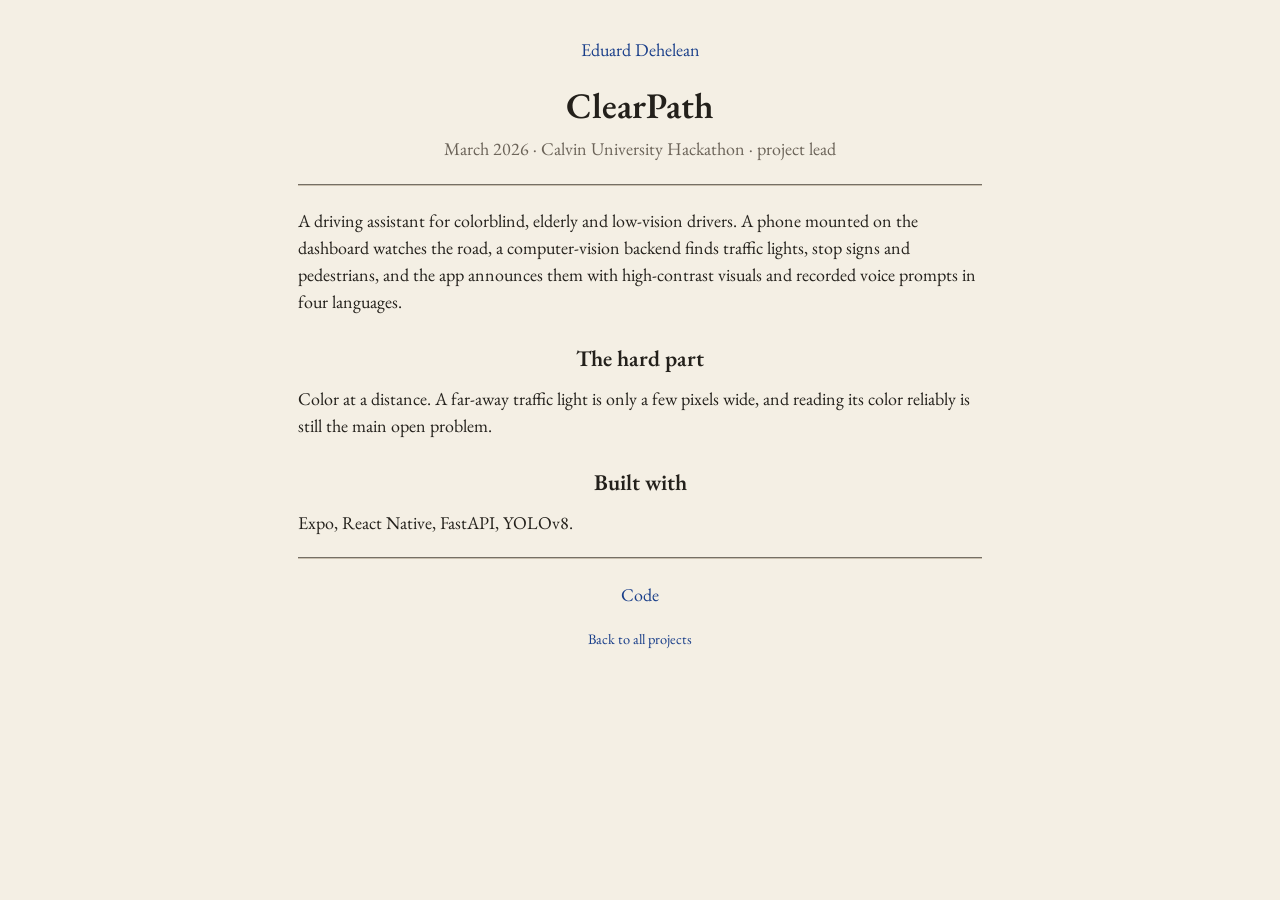
==== clearpath/index.html @ 3fed6795 "Build the site: early-web homepage and project pages Hand-written HTML with one stylesheet, in EB Ga" ====
<!doctype html>
<html lang="en">
<head>
<meta charset="utf-8">
<meta name="viewport" content="width=device-width,initial-scale=1">
<title>ClearPath · Eduard Dehelean</title>
<meta name="description" content="ClearPath, a driving assistant for colorblind, elderly and low-vision drivers.">
<meta name="theme-color" content="#f4efe4">
<link rel="icon" href="../favicon.svg" type="image/svg+xml">
<link rel="preload" href="../fonts/eb-garamond-400-normal.woff2" as="font" type="font/woff2" crossorigin>
<link rel="stylesheet" href="../css/style.css">
<script type="speculationrules">{"prerender":[{"where":{"selector_matches":"a[href^='../']"},"eagerness":"moderate"}]}</script>
</head>
<body>
<main>
<a class="back" href="../">Eduard Dehelean</a>
<h1>ClearPath</h1>
<p class="meta">March 2026 · Calvin University Hackathon · project lead</p>
<hr>
<article>
<p>A driving assistant for colorblind, elderly and low-vision drivers. A phone mounted on the dashboard watches the road, a computer-vision backend finds traffic lights, stop signs and pedestrians, and the app announces them with high-contrast visuals and recorded voice prompts in four languages.</p>
<h2>The hard part</h2>
<p>Color at a distance. A far-away traffic light is only a few pixels wide, and reading its color reliably is still the main open problem.</p>
<h2>Built with</h2>
<p>Expo, React Native, FastAPI, YOLOv8.</p>
</article>
<hr>
<p><a href="https://github.com/end13s/Clear-Path">Code</a></p>
<p><small><a href="../">Back to all projects</a></small></p>
</main>
</body>
</html>
---- css/style.css ----
/* EB Garamond, self-hosted and cut down to the letters this site uses.
   The -ro files hold only Romanian letters and load on pages that need them. */
@font-face{font-family:"EB Garamond";font-style:normal;font-weight:400;font-display:swap;src:url(../fonts/eb-garamond-400-normal.woff2) format("woff2");unicode-range:U+0020-007E,U+00A0-00FF,U+2013-2014,U+2018-201A,U+201C-201E,U+2022,U+2026,U+2032-2033,U+20AC,U+2122,U+2190-2193}
@font-face{font-family:"EB Garamond";font-style:normal;font-weight:400;font-display:swap;src:url(../fonts/eb-garamond-400-normal-ro.woff2) format("woff2");unicode-range:U+0102-0103,U+0218-021B,U+015E-015F,U+0162-0163}
@font-face{font-family:"EB Garamond";font-style:italic;font-weight:400;font-display:swap;src:url(../fonts/eb-garamond-400-italic.woff2) format("woff2");unicode-range:U+0020-007E,U+00A0-00FF,U+2013-2014,U+2018-201A,U+201C-201E,U+2022,U+2026,U+2032-2033,U+20AC,U+2122,U+2190-2193}
@font-face{font-family:"EB Garamond";font-style:italic;font-weight:400;font-display:swap;src:url(../fonts/eb-garamond-400-italic-ro.woff2) format("woff2");unicode-range:U+0102-0103,U+0218-021B,U+015E-015F,U+0162-0163}
@font-face{font-family:"EB Garamond";font-style:normal;font-weight:600;font-display:swap;src:url(../fonts/eb-garamond-600-normal.woff2) format("woff2");unicode-range:U+0020-007E,U+00A0-00FF,U+2013-2014,U+2018-201A,U+201C-201E,U+2022,U+2026,U+2032-2033,U+20AC,U+2122,U+2190-2193}
@font-face{font-family:"EB Garamond";font-style:normal;font-weight:600;font-display:swap;src:url(../fonts/eb-garamond-600-normal-ro.woff2) format("woff2");unicode-range:U+0102-0103,U+0218-021B,U+015E-015F,U+0162-0163}

/* Moving between pages fades instead of flashing white (Chrome, Edge, Safari 18.2+) */
@view-transition{navigation:auto}

:root{
  --paper:#f4efe4;
  --ink:#23201b;
  --faded:#6b6358;
  --link:#1a3f8a;
  --visited:#5b2a7a;
  --rule:#c9bfae;
  color-scheme:light;
}

html{background:var(--paper);color:var(--ink)}
body{
  margin:0;
  font:18px/1.5 "EB Garamond",Garamond,Georgia,serif;
  text-align:center;
  padding-block:2em 3em;
  padding-left:max(16px,env(safe-area-inset-left,0px));
  padding-right:max(16px,env(safe-area-inset-right,0px));
}
main{max-width:38em;margin:0 auto}

h1{font-size:2em;font-weight:600;line-height:1.15;margin:0 0 .25em;text-wrap:balance}
h2{font-size:1.25em;font-weight:600;margin:1.2em 0 .4em}
p{margin:0 0 .9em}
ul{list-style:none;margin:0;padding:0}
li{margin-bottom:.7em}
i,.meta{color:var(--faded)}
small{font-size:.8em;color:var(--faded)}
hr{border:0;border-top:2px groove var(--rule);margin:1.2em 0}

a{color:var(--link);text-decoration:none}
a:visited{color:var(--visited)}
a:hover{text-decoration:underline}
a:focus-visible{text-decoration:underline;outline:1px dotted currentColor;outline-offset:2px}

/* Project pages: the header stays centered, longer paragraphs read left to right */
article{text-align:left}
article h2{text-align:center}
.back{display:inline-block;margin-bottom:1.2em}
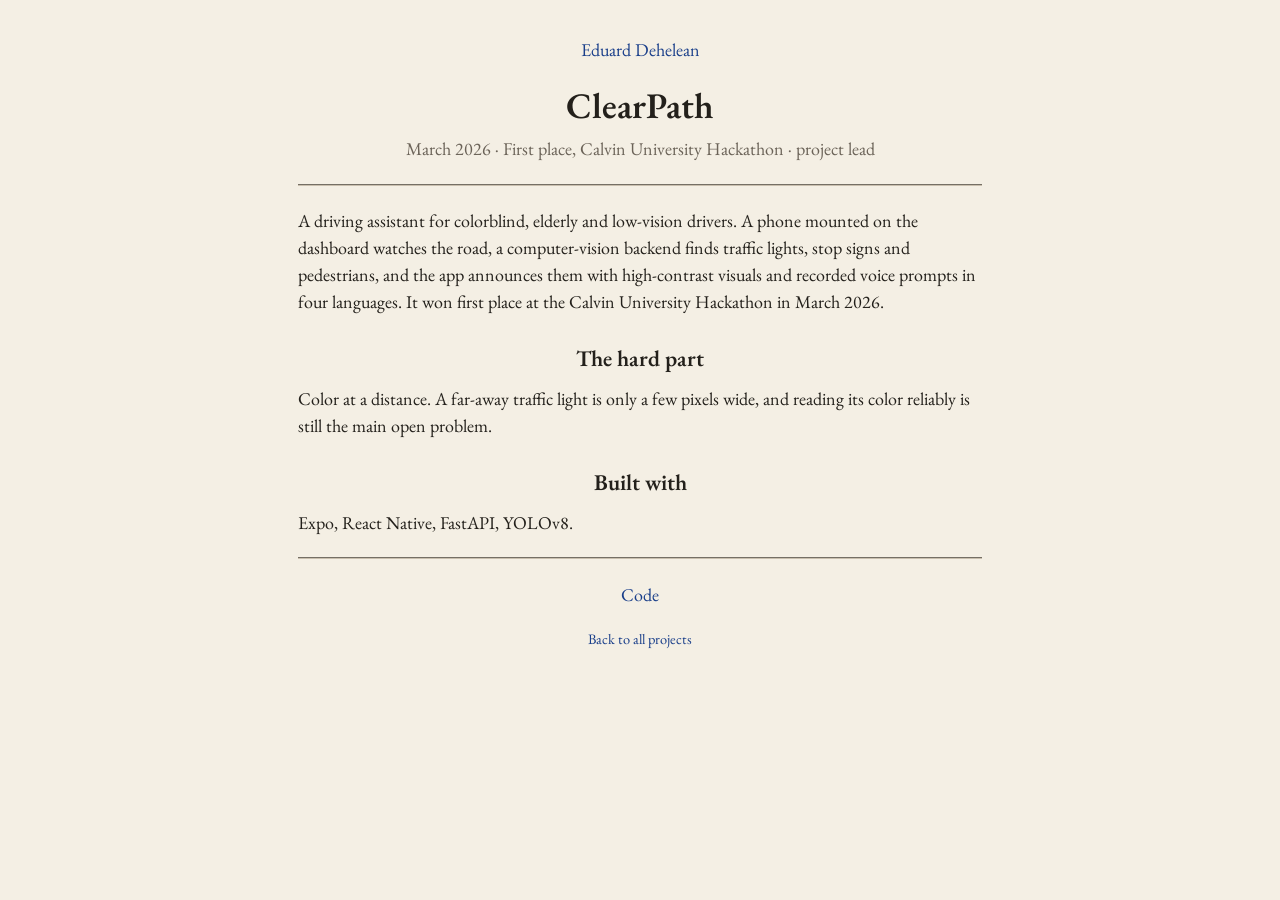
==== commit 7c458e2b: "Show the resume on its own page and note ClearPath's first place The Resume link now opens a page wi" ====
--- a/clearpath/index.html
+++ b/clearpath/index.html
@@ -15,10 +15,10 @@
 <main>
 <a class="back" href="../">Eduard Dehelean</a>
 <h1>ClearPath</h1>
-<p class="meta">March 2026 · Calvin University Hackathon · project lead</p>
+<p class="meta">March 2026 · First place, Calvin University Hackathon · project lead</p>
 <hr>
 <article>
-<p>A driving assistant for colorblind, elderly and low-vision drivers. A phone mounted on the dashboard watches the road, a computer-vision backend finds traffic lights, stop signs and pedestrians, and the app announces them with high-contrast visuals and recorded voice prompts in four languages.</p>
+<p>A driving assistant for colorblind, elderly and low-vision drivers. A phone mounted on the dashboard watches the road, a computer-vision backend finds traffic lights, stop signs and pedestrians, and the app announces them with high-contrast visuals and recorded voice prompts in four languages. It won first place at the Calvin University Hackathon in March 2026.</p>
 <h2>The hard part</h2>
 <p>Color at a distance. A far-away traffic light is only a few pixels wide, and reading its color reliably is still the main open problem.</p>
 <h2>Built with</h2>
--- a/css/style.css
+++ b/css/style.css
@@ -49,3 +49,10 @@
 article{text-align:left}
 article h2{text-align:center}
 .back{display:inline-block;margin-bottom:1.2em}
+
+/* Resume page: the PDF shown at letter-page proportions; phones get the links instead */
+main.wide{max-width:52em}
+.pdf{display:block;width:100%;aspect-ratio:8.5/11.4;border:1px solid var(--rule);background:#fff;margin-bottom:1.2em}
+.nopdf{padding:2em 1em;color:var(--faded)}
+.phone{display:none;color:var(--faded)}
+@media (max-width:640px){.pdf{display:none}.phone{display:block}}
